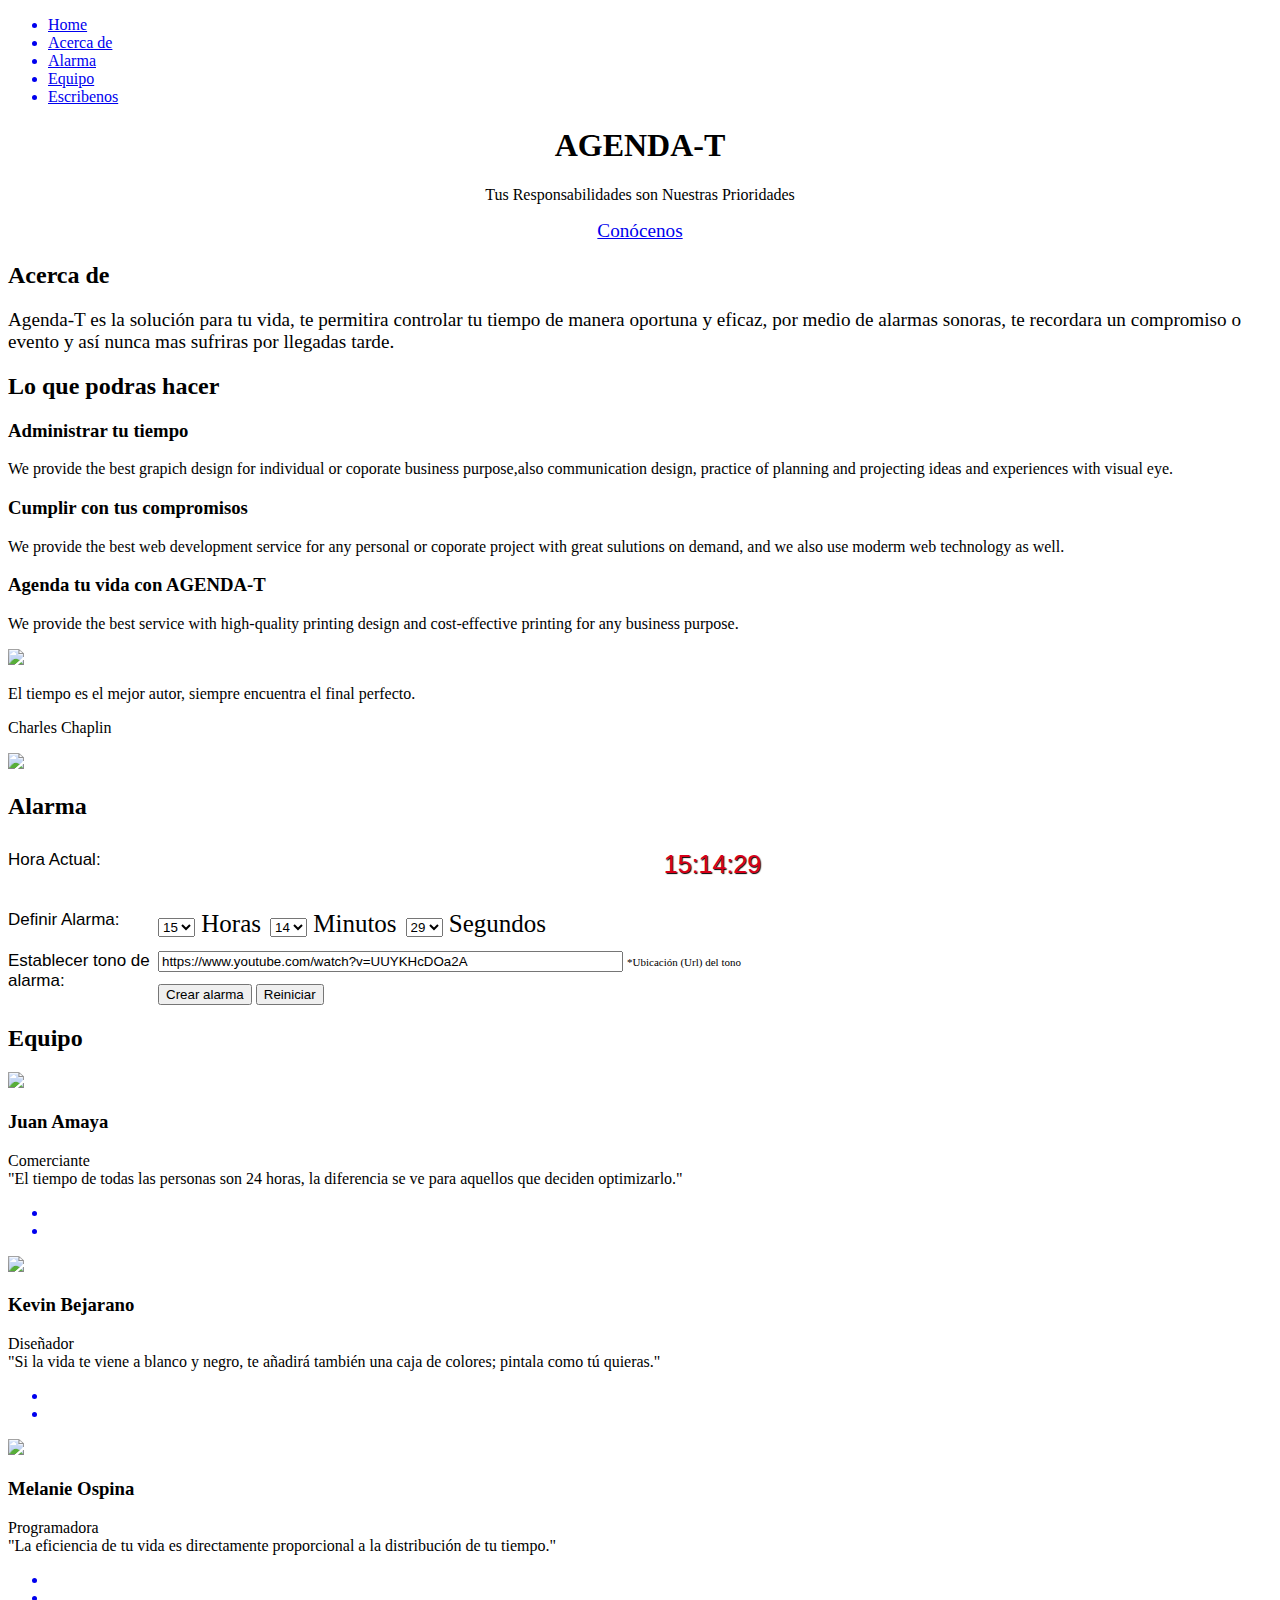
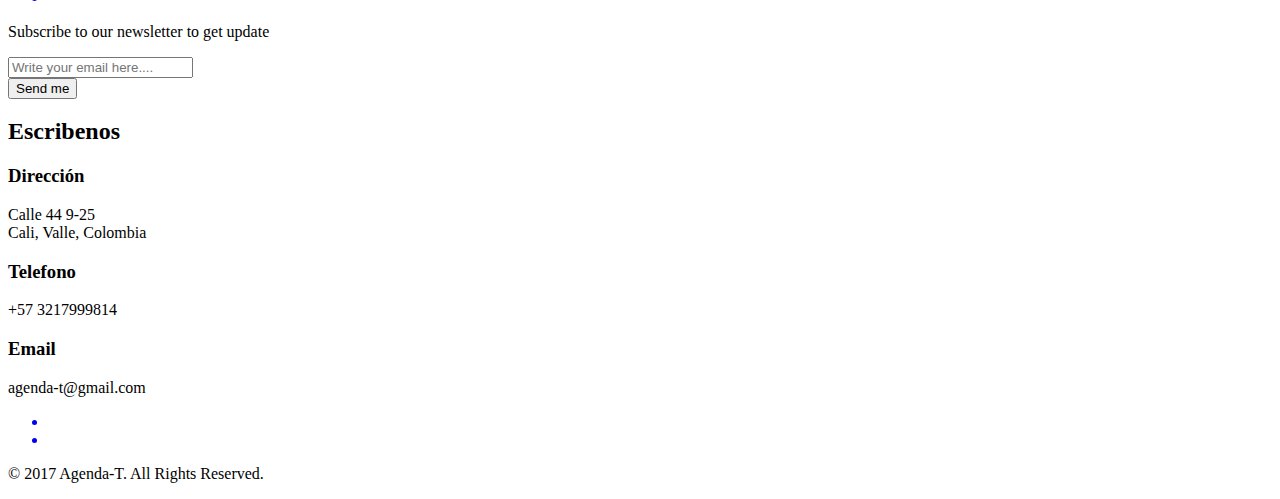
==== index.html @ 1967be75 "Add files via upload" ====
<!DOCTYPE html>
<html lang="en">
    <head>
        <meta charset="utf-8">
        <meta http-equiv="X-UA-Compatible" content="IE=edge">
        <meta name="viewport" content="width=device-width, initial-scale=1">

        <title>Agenda-T | Home</title>
        <link rel="shortcut icon" type="image/x-icon" href="assets/images/agendat.png"/>

        <link href="assets/css/bootstrap.min.css" rel="stylesheet">
        <link href="assets/css/bootstrap-theme.min.css" rel="stylesheet">

        <link href="assets/css/owl.carousel.css" rel="stylesheet">
        <link href="assets/css/owl.theme.default.min.css" rel="stylesheet">

        <link href="assets/css/magnific-popup.css" rel="stylesheet">

        <link href="assets/css/style.css" rel="stylesheet">
<style type="text/css">
@import url('https://fonts.googleapis.com/css?family=Orbitron')
#jsalarmclock{
font-family: Tahoma;
font-weight: bold;
font-size: 19px;
}

#jsalarmclock div{
margin-bottom: 0.8em;

}

#jsalarmclock div.leftcolumn{
float: left;
width: 150px;
font-size: 17px;
font-family: 'arial', sans-serif;
clear: left;
}

#jsalarmclock span{
margin-right: 5px;
font-size: 25px;
}
#bien {
font-weight:500;
font-family: 'Orbitron', sans-serif;
font-size:1px; text-align:center; 
color: #D80019; 
text-shadow: 1px 1px 1px #000; 
margin: 30px auto;  
margin-bottom: 65px; 
}

</style>

<script type="text/javascript">
var jsalarm={
    padfield:function(f){
        return (f<10)? "0"+f : f
    },
    showcurrenttime:function(){
        var dateobj=new Date()
        var ct=this.padfield(dateobj.getHours())+":"+this.padfield(dateobj.getMinutes())+":"+this.padfield(dateobj.getSeconds())
        this.ctref.innerHTML=ct
        this.ctref.setAttribute("title", ct)
        if (typeof this.hourwake!="undefined"){ //if alarm is set
            if (this.ctref.title==(this.hourwake+":"+this.minutewake+":"+this.secondwake)){
                clearInterval(jsalarm.timer)
                window.location=document.getElementById("musicloc").value
            }
        }
    },
    init:function(){
        var dateobj=new Date()
        this.ctref=document.getElementById("jsalarm_ct")
        this.submitref=document.getElementById("submitbutton")
        this.submitref.onclick=function(){
            jsalarm.setalarm()
            this.value="Definir Alarma"
            this.disabled=true
            return false
        }
        this.resetref=document.getElementById("resetbutton")
        this.resetref.onclick=function(){
        jsalarm.submitref.disabled=false
        jsalarm.hourwake=undefined
        jsalarm.hourselect.disabled=false
        jsalarm.minuteselect.disabled=false
        jsalarm.secondselect.disabled=false
        return false
        }
        var selections=document.getElementsByTagName("select")
        this.hourselect=selections[0]
        this.minuteselect=selections[1]
        this.secondselect=selections[2]
        for (var i=0; i<60; i++){
            if (i<24) 
            this.hourselect[i]=new Option(this.padfield(i), this.padfield(i), false, dateobj.getHours()==i)
            this.minuteselect[i]=new Option(this.padfield(i), this.padfield(i), false, dateobj.getMinutes()==i)
            this.secondselect[i]=new Option(this.padfield(i), this.padfield(i), false, dateobj.getSeconds()==i)

        }
        jsalarm.showcurrenttime()
        jsalarm.timer=setInterval(function(){jsalarm.showcurrenttime()}, 1000)
    },
    setalarm:function(){
        this.hourwake=this.hourselect.options[this.hourselect.selectedIndex].value
        this.minutewake=this.minuteselect.options[this.minuteselect.selectedIndex].value
        this.secondwake=this.secondselect.options[this.secondselect.selectedIndex].value
        this.hourselect.disabled=true
        this.minuteselect.disabled=true
        this.secondselect.disabled=true
    }
}

</script>


















    </head>
    <body>
        <div id="menu-item" class="menu-item hide-menu">
            <div class="container">
                <ul>
                    <a href="index.html"><li>Home</li></a>
                    <a href="#about"><li>Acerca de</li></a>
                    <a href="#workstation"><li>Alarma</li></a>
                    <a href="#team"><li>Equipo</li></a>
                    <a href="#contact"><li>Escribenos</li></a>
                </ul>
            </div>
        </div>
        <div class="main">
            <header class="bg-img header">
                <nav class="navbar navbar-default navbar-ubutia">
                    <div class="container">
                        <div class="navigation-bar">
                            <div class="row">
                                <div class="col-xs-6">



                                </div>
                                <div class="col-xs-6 text-right">
                                    <div class="menu m">
                                        <a href="#"><span class="ion-navicon _ion-android-menu"></span></a>
                                    </div>
                                </div>
                            </div>
                        </div>
                    </div>
                </nav>
                <div class="container">
                    <div class="row" align="center">
                                    <div class="logo" align="center">
                                        <a href="index.html"><span class="ubutia-icon"></span></a>
                                    </div>
                                <h1>AGENDA-T</h1>
                                <p>Tus Responsabilidades son Nuestras Prioridades</p>
                                <a class="btn ubutia-btn" href="#about"><big>Conócenos</big></a>
                    </div>
                </div>
            </header>
            <section class="about section">
                <div class="container">
                    <div class="row">
                        <div class="col-sm-8 col-sm-offset-2">
                            <h2 class="title" id="about">Acerca de</h2>
                            <p ><big>
                            
                            Agenda-T es la solución para tu vida, te permitira controlar tu tiempo de manera oportuna y eficaz, por medio de alarmas sonoras, te recordara un compromiso o evento y así nunca mas sufriras por llegadas tarde.  
                            </big>
                            </p>
                        </div>
                    </div>
                </div>
            </section>
            <section class="purpose section">
                <div class="container">
                    <h2 class="title">Lo que podras hacer</h2>
                    <div class="row">
                        <div class="col-sm-4">
                            <div class="ubutia-card">
                                <div class="ubutia-card-header">
                                    <div class="card-icon">
                                        <span class="graphic-design" aria-hidden="true"></span>
                                    </div>
                                </div>
                                <div class="ubutia-card-content">
                                    <h3>Administrar tu tiempo</h3>
                                    <p>
                                       We provide the best grapich design for individual or coporate business purpose,also communication design, practice of planning and projecting ideas and experiences with visual eye.
                                    </p>
                                </div>
                            </div>
                        </div>
                        <div class="col-sm-4">
                            <div class="ubutia-card">
                                <div class="ubutia-card-header">
                                    <div class="card-icon">
                                        <span class="webdevelopment" aria-hidden="true"></span>
                                    </div>
                                </div>
                                <div class="ubutia-card-content">
                                    <h3>Cumplir con tus compromisos </h3>
                                    <p>
                                        We provide the best web development service for any personal or coporate project with great sulutions on demand, and we also use moderm web technology as well.
                                    </p>
                                </div>
                            </div>
                        </div>
                        <div class="col-sm-4">
                            <div class="ubutia-card">
                                <div class="ubutia-card-header">
                                    <div class="card-icon">
                                        <span class="printing" aria-hidden="true"></span>
                                    </div>
                                </div>
                                <div class="ubutia-card-content">
                                    <h3>Agenda tu vida con AGENDA-T</h3>
                                    <p>
                                        We provide the best service with high-quality printing design and cost-effective printing for any business purpose.
                                    </p>
                                </div>
                            </div>
                        </div>
                    </div>
                </div>
            </section>
            
            <section class="ubutia-quote section bg-img">
                <div class="container">
                    <div class="row"  >
                        <div class="col-sm-12" id="workstation" >
                            <img class="quote" src="assets/images/quote.png">
                           <p>
                               El tiempo es el mejor autor, siempre encuentra el final perfecto.
                           </p>
                           <p class="author">Charles Chaplin</p>
                           <img src="assets/images/mouse.png">
                        </div>
                    </div>
                </div>
            </section>



              <section class="about section">
                <div class="container">
                    <h2 class="title">Alarma</h2>
                    <form action="" method="">
                    <div class="alarmasetings">
                        <div id="jsalarmclock">
                            <div><div class="leftcolumn">Hora Actual:</div><div id="bien"> <span id="jsalarm_ct"}"></span></div></div>
                            <br>
                            <div><div class="leftcolumn">Definir Alarma:</div> <span><select></select> Horas</span> <span><select></select> Minutos</span> <span><select></select> Segundos</span></div>
                            <div><div class="leftcolumn">Establecer tono de alarma:</div> <input type="text" id="musicloc" size="55" value="https://www.youtube.com/watch?v=UUYKHcDOa2A" /> <span style="font: normal 11px Tahoma">*Ubicación (Url) del tono</span></div>
                            <input type="submit" value="Crear alarma" id="submitbutton" /> <input type="reset" value="Reiniciar" id="resetbutton" />
                        </div>
                    </form>
               <script type="text/javascript">
                jsalarm.init()
                </script>
            </div>   
             </div>

              </section>




            
            <section  class="team section">
                <div class="container" >
                    <h2 class="title" id="team">Equipo</h2>
                    <div class="row" >
                        <div class="col-sm-4">
                            <div class="ubutia-card">
                                <div class="ubutia-card-header">
                                    <img class="img-responsive" src="assets/images/13.jpg">
                                </div>
                                <div class="ubutia-card-content">
                                    <h3>Juan Amaya</h3>
                                    <p>
                                    Comerciante
                                    <br>
                                      "El tiempo de todas las personas son 24 horas, la diferencia se ve para aquellos que deciden optimizarlo."
                                    </p>
                                    <div class="social-icons">
                                        <ul>
                                            <a href="https://www.facebook.com/juansebastian.amayarojas" target="blank"><li><span class="ion-social-facebook"></span></li></a>
                                            <a href="#"><li><span class="ion-social-twitter"></span></li></a>
                                        </ul>
                                    </div>
                                </div>
                            </div>
                        </div>
                        <div class="col-sm-4">
                            <div class="ubutia-card">
                                <div class="ubutia-card-header">
                                    <img class="img-responsive" src="assets/images/14.jpg">
                                </div>
                                <div class="ubutia-card-content">
                                    <h3>Kevin Bejarano</h3>
                                    <p>
                                    Diseñador
                                    <br>
                                       "Si la vida te viene a blanco y negro, te añadirá también una caja de colores; pintala como tú quieras."  
                                    </p>
                                    <div class="social-icons">
                                        <ul>
                                            <a href="https://www.facebook.com/profile.php?id=100014022308193" target="blank"><li><span class="ion-social-facebook"></span></li></a>
                                            <a href="#"><li><span class="ion-social-twitter"></span></li></a>
                                        </ul>
                                    </div>
                                </div>
                            </div>
                        </div>
                        <div class="col-sm-4">
                            <div class="ubutia-card">
                                <div class="ubutia-card-header">
                                    <img class="img-responsive" src="assets/images/12.jpg">
                                </div>
                                <div class="ubutia-card-content">
                                    <h3>Melanie Ospina</h3>
                                    <p>
                                    Programadora
                                    <br>
                                      "La eficiencia de tu vida es directamente proporcional a la distribución de tu tiempo."
                                    </p>
                                    <div class="social-icons">
                                        <ul>
                                            <a href="https://www.facebook.com/mel.05p1n4" target="blank"><li><span class="ion-social-facebook"></span></li></a>
                                            <a href="#"><li><span class="ion-social-twitter"></span></li></a>
                                        </ul>
                                    </div>
                                </div>
                            </div>
                        </div>
                    </div>
                </div>
            </section>
            <section class="subscribe section bg-img">
                <div class="container">
                    <div class="row">
                        <div class="col-sm-12">
                            <p>Subscribe to our newsletter to get update</p>
                            <form class="form-inline">
                                <div class="form-group">
                                    <input type="email" class="form-control" id="user-email" placeholder="Write your email here....">
                                </div>
                                <button type="submit" class="btn ubutia-btn">Send me</button>
                            </form>
                        </div>
                    </div>
                </div>
            </section>
            <section class="contact section">
                <div class="container">
                    <h2 class="title"  id="contact">Escribenos</h2>
                    <div class="row">
                        <div class="col-sm-4">
                            <div class="ubutia-card">
                                <div class="ubutia-card-header">
                                        <span class="fa fa-map-o" aria-hidden="true"></span>
                                </div>
                                <div class="ubutia-card-content">
                                    <h3>Dirección</h3>
                                    <p>
                                        Calle 44 9-25 
                                    <br>
                                        Cali, Valle, Colombia
                                    </p>
                                </div>
                            </div>
                        </div>
                        <div class="col-sm-4">
                            <div class="ubutia-card">
                                <div class="ubutia-card-header">
                                        <span class="fa fa-phone" aria-hidden="true"></span>
                                </div>
                                <div class="ubutia-card-content">
                                    <h3>Telefono</h3>
                                    <p>
                                        +57 3217999814
                                    </p>
                                </div>
                            </div>
                        </div>
                        <div class="col-sm-4">
                            <div class="ubutia-card">
                                <div class="ubutia-card-header">
                                        <span class="fa fa-paper-plane" aria-hidden="true"></span>
                                </div>
                                <div class="ubutia-card-content">
                                    <h3>Email</h3>
                                    <p>
                                        agenda-t@gmail.com
                                    </p>
                                </div>
                            </div>
                        </div>
                        <div class="col-sm-12">
                            <div class="social-icons">
                                <ul>
                                    <a href="https://www.facebook.com/Agenda-T"><li><span class="ion-social-facebook"></span></li></a>
                                    <a href="https://twitter.com/Agenda-T"><li><span class="ion-social-twitter"></span></li></a>
                                </ul>
                            </div>
                        </div>
                    </div>
                </div>
            </section>
            <footer class="footer">
                <div class="container">
                    <div class="row">
                        <div class="col-sm-12">
                            <p>© 2017 Agenda-T.  <font class="logo-icon"></font>All Rights Reserved.</p>
                        </div>
                    </div>
                </div>
            </footer>
        </div>

        <script src="assets/js/jquery-3.1.1.js"></script>
        <script src="assets/js/bootstrap.min.js"></script>
        <script src="assets/js/owl.carousel.min.js"></script>
        <script src="assets/js/jquery.magnific-popup.js"></script>
        <script src="assets/js/script.js"></script>
    </body>
</html>
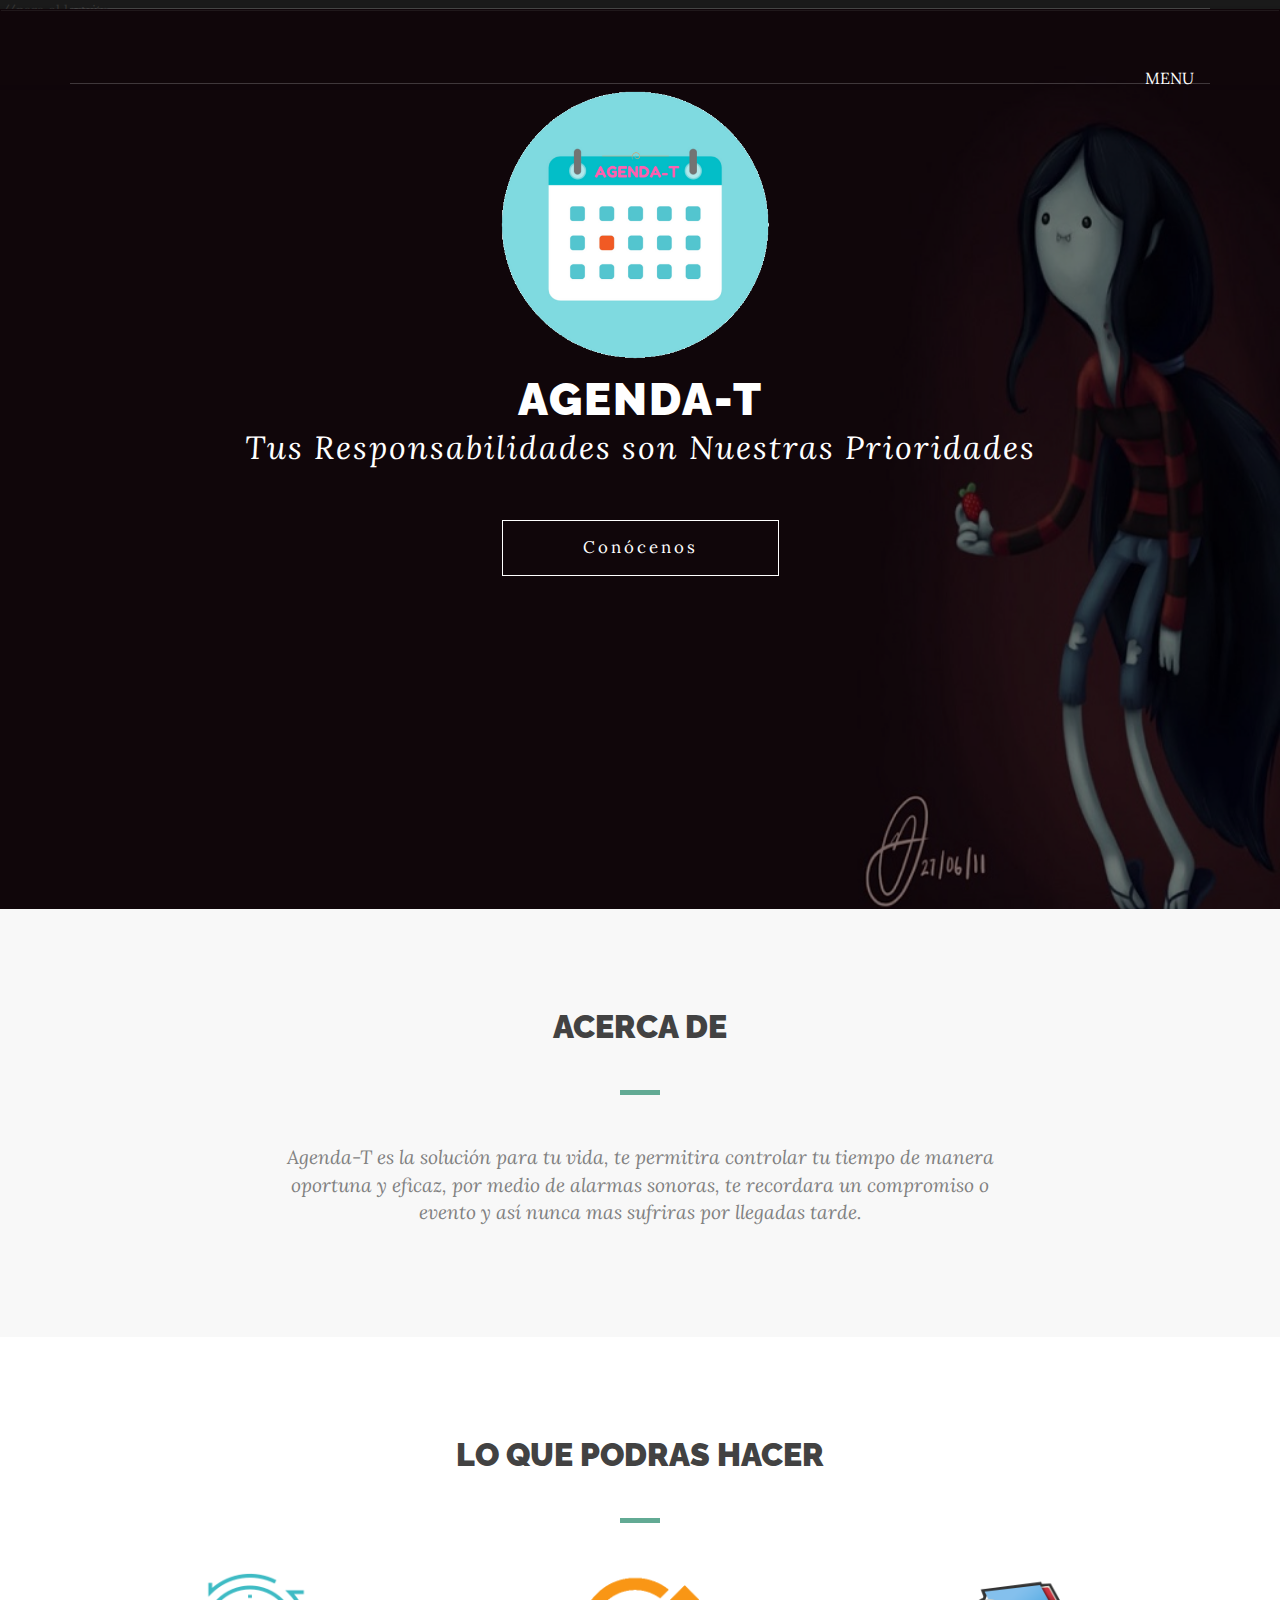
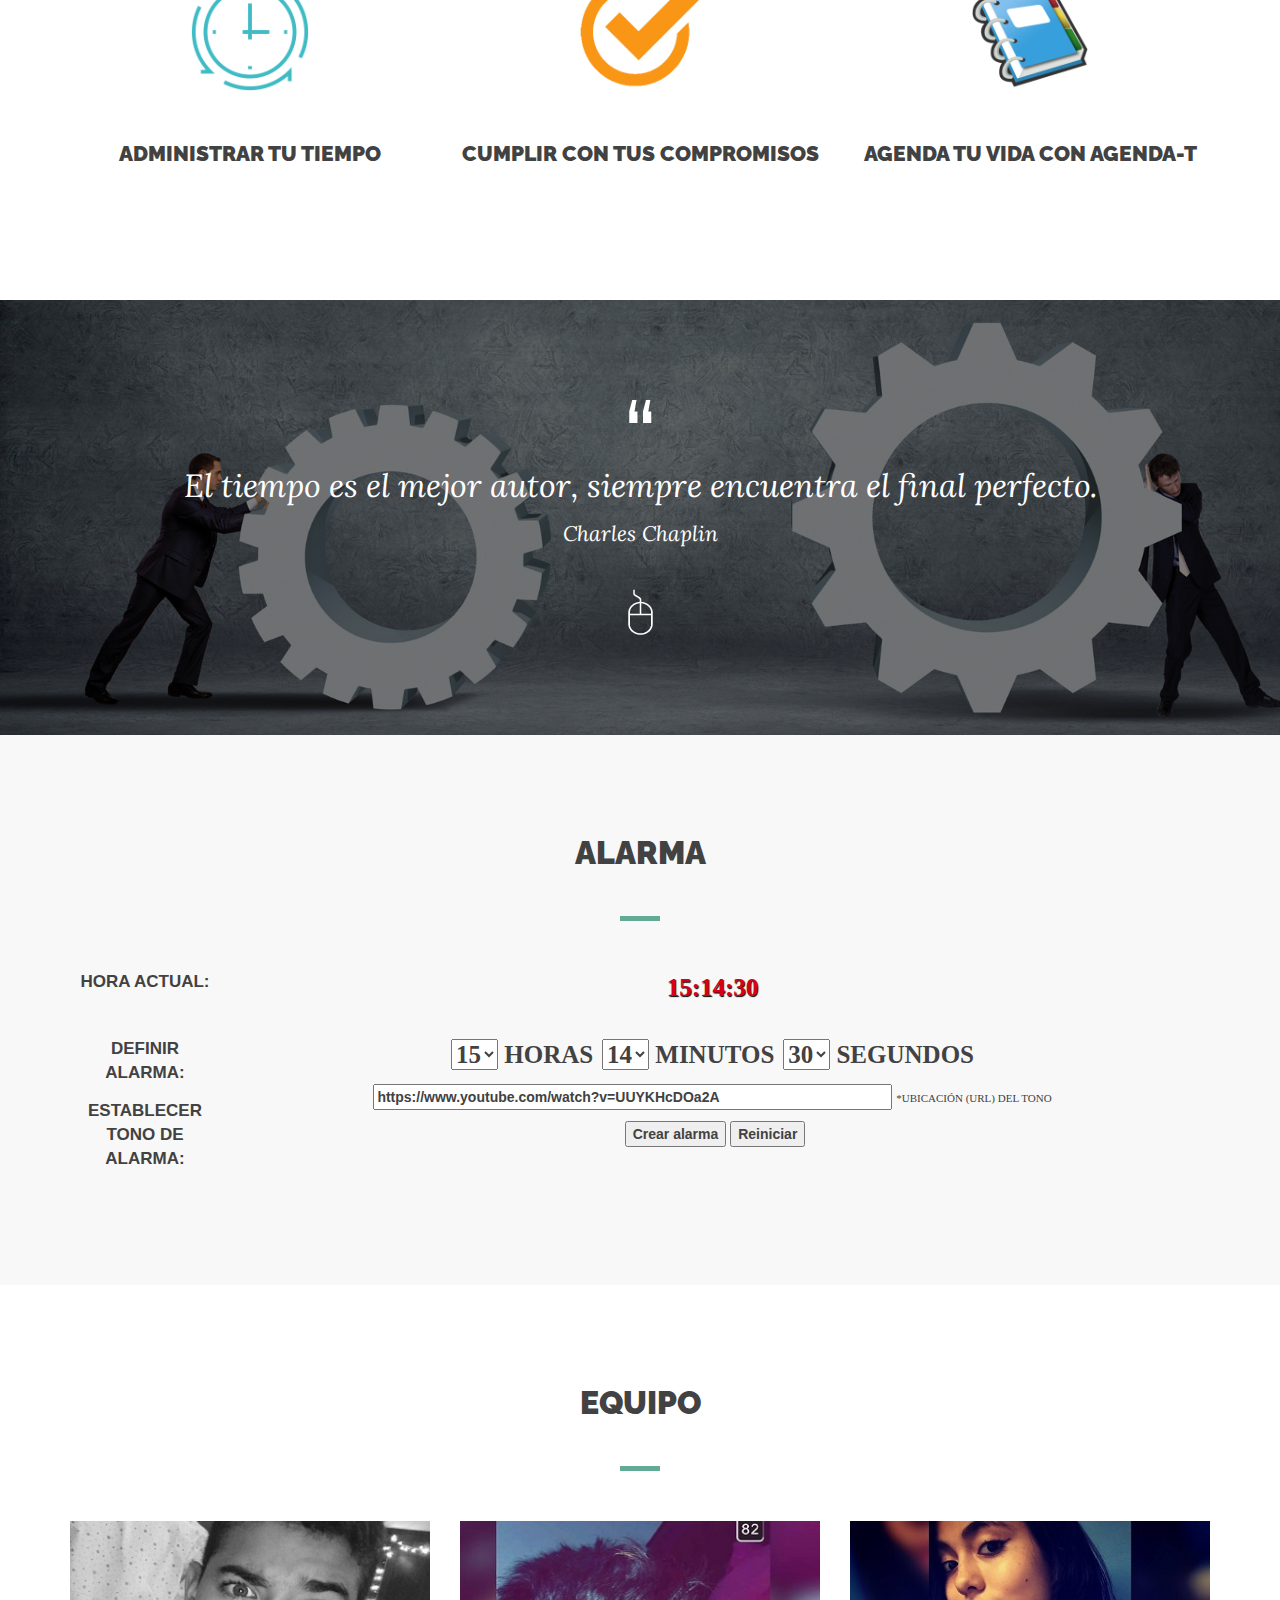
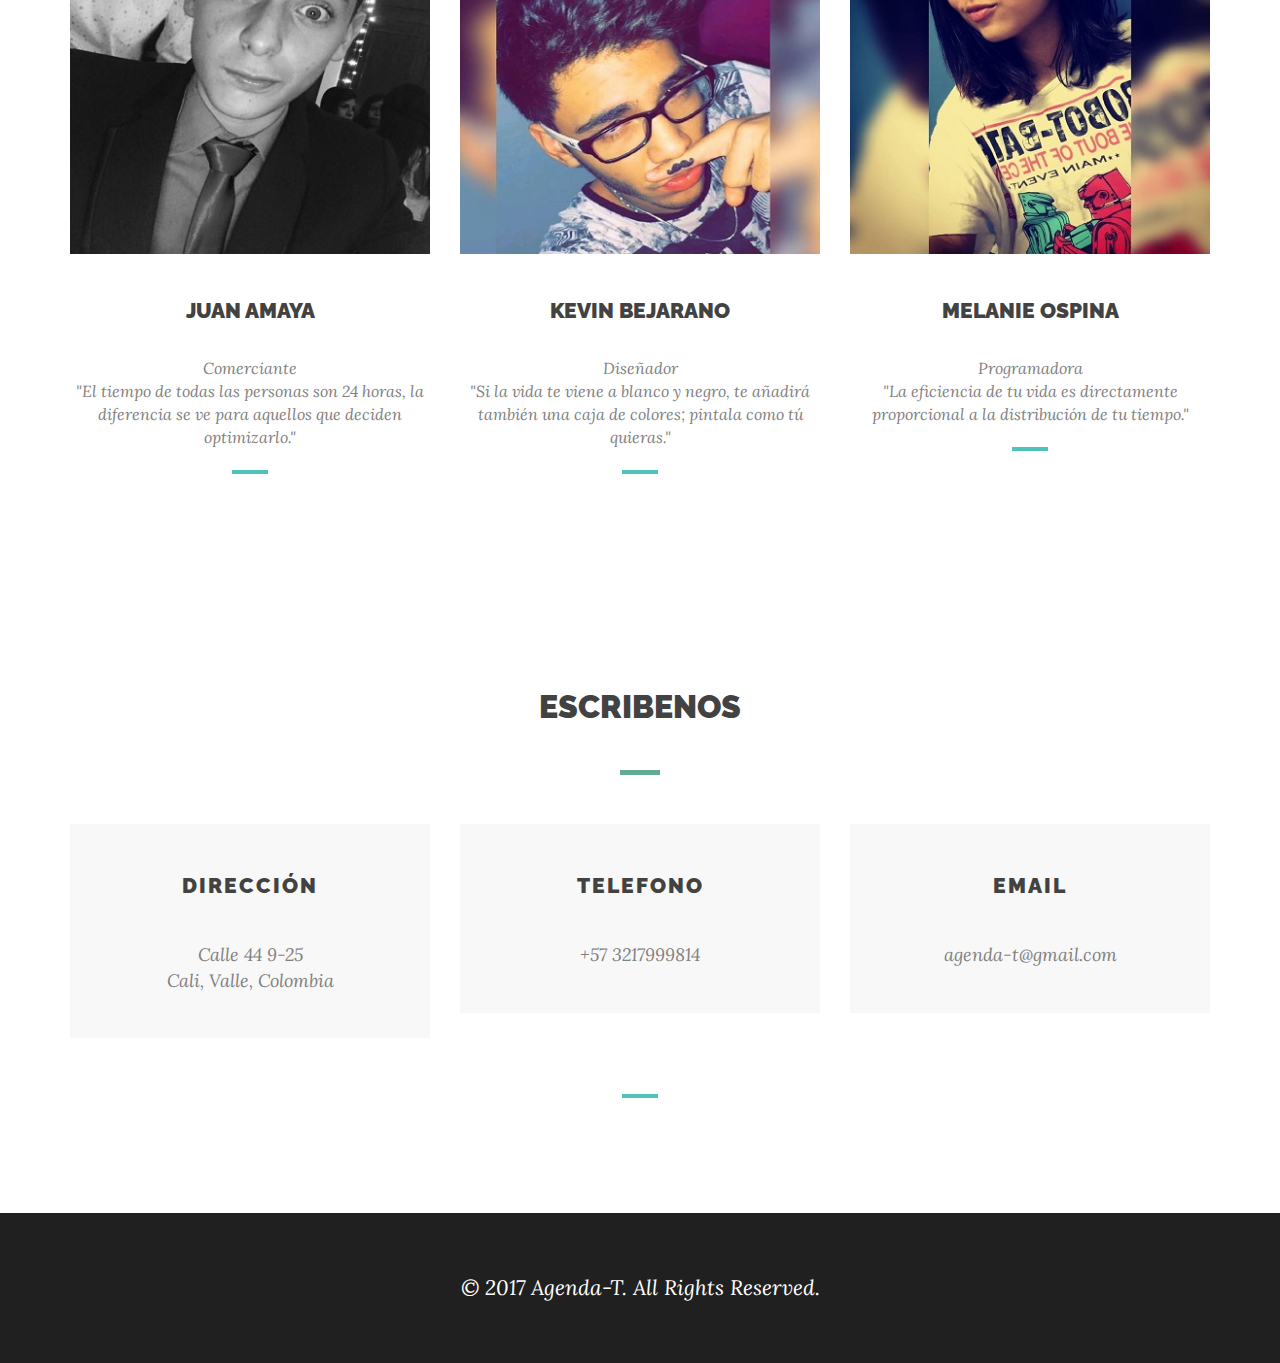
==== commit 3fc546b3: "Add files via upload" ====
--- a/index.html
+++ b/index.html
@@ -6,6 +6,7 @@
         <meta name="viewport" content="width=device-width, initial-scale=1">
 
         <title>Agenda-T | Home</title>
+         //para el loguito
         <link rel="shortcut icon" type="image/x-icon" href="assets/images/agendat.png"/>
 
         <link href="assets/css/bootstrap.min.css" rel="stylesheet">
@@ -116,23 +117,6 @@
 
 </script>
 
-
-
-
-
-
-
-
-
-
-
-
-
-
-
-
-
-
     </head>
     <body>
         <div id="menu-item" class="menu-item hide-menu">
@@ -182,7 +166,7 @@
                     <div class="row">
                         <div class="col-sm-8 col-sm-offset-2">
                             <h2 class="title" id="about">Acerca de</h2>
-                            <p ><big>
+                            <p><big>
                             
                             Agenda-T es la solución para tu vida, te permitira controlar tu tiempo de manera oportuna y eficaz, por medio de alarmas sonoras, te recordara un compromiso o evento y así nunca mas sufriras por llegadas tarde.  
                             </big>
@@ -204,9 +188,7 @@
                                 </div>
                                 <div class="ubutia-card-content">
                                     <h3>Administrar tu tiempo</h3>
-                                    <p>
-                                       We provide the best grapich design for individual or coporate business purpose,also communication design, practice of planning and projecting ideas and experiences with visual eye.
-                                    </p>
+                                    
                                 </div>
                             </div>
                         </div>
@@ -219,9 +201,7 @@
                                 </div>
                                 <div class="ubutia-card-content">
                                     <h3>Cumplir con tus compromisos </h3>
-                                    <p>
-                                        We provide the best web development service for any personal or coporate project with great sulutions on demand, and we also use moderm web technology as well.
-                                    </p>
+                                    
                                 </div>
                             </div>
                         </div>
@@ -234,9 +214,7 @@
                                 </div>
                                 <div class="ubutia-card-content">
                                     <h3>Agenda tu vida con AGENDA-T</h3>
-                                    <p>
-                                        We provide the best service with high-quality printing design and cost-effective printing for any business purpose.
-                                    </p>
+                                    
                                 </div>
                             </div>
                         </div>
@@ -305,8 +283,7 @@
                                     <div class="social-icons">
                                         <ul>
                                             <a href="https://www.facebook.com/juansebastian.amayarojas" target="blank"><li><span class="ion-social-facebook"></span></li></a>
-                                            <a href="#"><li><span class="ion-social-twitter"></span></li></a>
-                                        </ul>
+                                                                                    </ul>
                                     </div>
                                 </div>
                             </div>
@@ -326,7 +303,7 @@
                                     <div class="social-icons">
                                         <ul>
                                             <a href="https://www.facebook.com/profile.php?id=100014022308193" target="blank"><li><span class="ion-social-facebook"></span></li></a>
-                                            <a href="#"><li><span class="ion-social-twitter"></span></li></a>
+                                            
                                         </ul>
                                     </div>
                                 </div>
@@ -347,7 +324,7 @@
                                     <div class="social-icons">
                                         <ul>
                                             <a href="https://www.facebook.com/mel.05p1n4" target="blank"><li><span class="ion-social-facebook"></span></li></a>
-                                            <a href="#"><li><span class="ion-social-twitter"></span></li></a>
+                                        
                                         </ul>
                                     </div>
                                 </div>
@@ -356,21 +333,14 @@
                     </div>
                 </div>
             </section>
-            <section class="subscribe section bg-img">
-                <div class="container">
-                    <div class="row">
-                        <div class="col-sm-12">
-                            <p>Subscribe to our newsletter to get update</p>
-                            <form class="form-inline">
-                                <div class="form-group">
-                                    <input type="email" class="form-control" id="user-email" placeholder="Write your email here....">
-                                </div>
-                                <button type="submit" class="btn ubutia-btn">Send me</button>
-                            </form>
-                        </div>
-                    </div>
-                </div>
-            </section>
+
+
+
+
+
+
+
+            
             <section class="contact section">
                 <div class="container">
                     <h2 class="title"  id="contact">Escribenos</h2>
@@ -420,7 +390,7 @@
                             <div class="social-icons">
                                 <ul>
                                     <a href="https://www.facebook.com/Agenda-T"><li><span class="ion-social-facebook"></span></li></a>
-                                    <a href="https://twitter.com/Agenda-T"><li><span class="ion-social-twitter"></span></li></a>
+                                    
                                 </ul>
                             </div>
                         </div>
--- a/assets/css/style.css
+++ b/assets/css/style.css
@@ -0,0 +1,548 @@
+@import 'https://fonts.googleapis.com/css?family=Lora:400,400i,700|Raleway:300,600,700,900';
+@import 'https://code.ionicframework.com/ionicons/2.0.1/css/ionicons.min.css';
+/*Global Settings*/
+body{
+	font-family: 'Lora', serif;
+}
+h1, h2, h3, h4, h5, h6{
+	font-family: 'Raleway', sans-serif;
+	text-transform: uppercase;
+	font-weight: 900;
+	color: #424242;
+	margin-bottom: 35px;
+	margin-top: 0;
+}
+h1{
+	font-size: 45px;
+}
+h2{
+	font-size: 32px;
+}
+h3{
+	font-size: 21px;
+}
+p{
+	font-size: 16px;
+	font-style: italic;
+	color: #818181;
+}
+a{
+	transition: all 0.3s ease-in-out;
+}
+section{
+	text-align: center;
+}
+.blockquote p{
+	font-size: 32px;
+	line-height: 45px;
+	padding-left: 30px;
+	border-left: 3px solid #424242;
+	color: #424242;
+}
+
+.title{
+	position: relative;
+	margin-bottom: 100px;
+}
+.title:after{
+	content: '';
+	height: 5px;
+	width: 40px;
+	background-color: #62aa94;
+	position: absolute;
+	top: 81px;
+	left: calc(50% - 20px);
+}
+
+/*Bootstrap*/
+.navbar-ubutia{
+	background-image: none;
+	background-color: transparent;
+	margin-bottom: 0;
+	border-radius: 0;
+	border-color: transparent;
+	transition: all 0.3s ease-in-out;
+}
+.form-control option{
+	color: #424242;
+}
+.form-control{
+	border-radius: 0;
+	padding: 25px;
+    font-size: 18px;
+    font-style: italic;
+    background-color: transparent;
+    color: #424242;
+    margin-bottom: 30px;
+	border-color: #51c2b9;
+}
+.form-control:focus{
+	border-color: #51c2b9;
+	box-shadow: inset 0 1px 1px rgba(0,0,0,.075),0 0 8px rgba(81, 194, 185, 0.6);
+}
+.form-control::-webkit-input-placeholder {
+    color: #fff;
+}
+.form-control:-moz-placeholder { /* Firefox 18- */
+    color: #fff;  
+}
+.form-control::-moz-placeholder {  /* Firefox 19+ */
+    color: #fff;  
+}
+.form-control:-ms-input-placeholder {  
+    color: #fff;  
+}
+
+.element .form-control::-webkit-input-placeholder {
+    color: #424242;
+}
+.element .form-control:-moz-placeholder { /* Firefox 18- */
+    color: #424242;  
+}
+.element .form-control::-moz-placeholder {  /* Firefox 19+ */
+    color: #424242;  
+}
+.element .form-control:-ms-input-placeholder {  
+    color: #424242;  
+}
+
+
+
+
+/*Helper class*/
+.mt80{
+	margin-top: 80px;
+}
+.mb80{
+	margin-bottom: 80px;
+}
+.mr60{
+	margin-right: 60px;
+}
+.bg-img{
+	background-size: cover;
+	background-repeat: no-repeat;
+	position: relative;
+}
+.bg-img div{
+	z-index: 1;
+	position: relative;
+}
+.bg-img:after{
+	position: absolute;
+	content: '';
+	height: 100%;
+	width: 100%;
+	background-color: rgba(0, 0, 0, 0.5);
+	left: 0;
+	top: 0;
+}
+.section{
+	padding: 100px 0;
+}
+.ubutia-icon{
+	background:transparent url(../images/agendat.png) no-repeat;
+    width: 290px;
+    height: 290px;
+	display:block;
+}
+.graphic-design{
+	background:transparent url(../images/reloj1.png) no-repeat;
+    width: 120px;
+    height: 120px;
+	display:block;
+}
+.webdevelopment{
+	background:transparent url(../images/chulo1.png) no-repeat;
+    width: 120px;
+    height: 120px;
+	display:block;
+}
+.printing{
+	background:transparent url(../images/notepad1.png) no-repeat;
+    width: 120px;
+    height: 120px;
+	display:block;
+}
+.play-icon{
+	background:transparent url(../images/video-play-icon.png) no-repeat;
+    width: 70px;
+    height: 69px;
+	display:block;
+}
+/*ubutia Card*/
+.ubutia-card{
+	text-align: center;
+	/*margin-bottom: 45px;*/
+}
+.ubutia-card .ubutia-card-header{
+	margin-bottom: 45px;
+}
+.ubutia-card .ubutia-card-header .card-icon{
+	border-radius: 100%;
+	display: inline-block;
+	height: 120px;
+	width: 120px;
+	line-height: 120px;
+	position: relative;
+}
+
+
+/*Button*/
+.ubutia-btn{
+	border-color: #51c2b9;
+	font-family: 'Lora', serif;
+	color: #51c2b9;
+	border-radius: 0;
+	letter-spacing: 3px;
+	padding: 15px 80px;
+	margin-bottom: 30px;
+	background-color: transparent;
+	transition: all 0.3s ease-in-out;
+}
+.ubutia-btn:hover{
+	background-color: #51c2b9;
+	color: #fff;
+}
+.solid{
+	background-color: #51c2b9;
+	color: #fff;
+}
+.solid:hover{
+	background-color: #fff;
+	color: #51c2b9;
+}
+.small-btn{
+	padding: 10px 130px;
+}
+
+/*Element page*/
+.element .navigation-bar{
+	border-bottom: 1px solid rgba(0, 0, 0, 0.2);
+}
+.element .navigation-bar a{
+	color: #424242;
+}
+.element .dark-bar{
+	background-color: #fff;
+}
+.element .menu:after{
+	color: #424242;
+}
+.element .title:after{
+	left: 0;
+	top: 60px;
+}
+.headings p{
+	margin-bottom: 80px;
+}
+.social-icons ul{
+	text-align: center;
+	padding-left: 0;
+	display: inline-block;
+}
+.social-icons ul a li{
+	display: inline-block;
+	list-style-type: none;
+    border: 2px solid #51c2b9;
+    margin-right: 10px;
+    background-color: #51c2b9;
+    color: #fff;
+	font-size: 18px;
+    line-height: 32px;
+    width: 36px;
+}
+.social-icons ul a li:last-child{
+	margin-right: 0;
+}
+.social-icons ul a:hover li{
+	color: #51c2b9;
+	background-color: #fff;
+}
+
+
+
+
+
+
+
+
+/*Navigation*/
+#menu-item{
+	transition: all 0.3s ease-in-out;
+}
+.menu-item{
+	background-color: #1a1a1a;
+	text-align: center;
+	font-size: 16px;
+	text-transform: uppercase;
+}
+.menu-item ul{
+	padding-left: 0;
+	margin-bottom: 0;
+}
+.menu-item ul a li{
+	padding: 15px 0;
+	list-style-type: none;
+	color: #fff;
+	border-bottom: 1px solid rgba(255, 255, 255, 0.2);
+}
+.menu-item ul a:hover li{
+	color: #51c2b9;
+	text-decoration: none;
+}
+.hide-menu{
+	margin-top: -280px;
+}
+.show-menu{
+	margin-top: 0;
+}
+.dark-bar{
+	background-color: #424242;
+	background-image: none;
+}
+.navigation-bar{
+	border-bottom: 1px solid rgba(255, 255, 255, 0.2);
+	padding: 15px 0;
+	font-size: 30px;
+}
+.navigation-bar a{
+	color: #fff;
+}
+.menu{
+	position: relative;
+	display: inline-block;
+}
+
+.menu:after{
+	position: absolute;
+	left: -65px;
+	top: 10px;
+	color: #fff;
+	font-size: 16px;
+}
+.m:after{
+	content: 'MENU';
+}
+.c:after{
+	content: 'CERRAR';
+}
+
+
+/*Home page*/
+.header{
+	background-image: url(../images/20.png);
+	height: 100vh;
+	position: relative;
+	min-height: 659px;
+}
+
+.intro-box{
+	height: 100vh;
+	display: table;
+	text-align: center;
+	width: 100%;
+}
+.intro{
+	display: table-cell;
+	vertical-align: middle;
+}
+.header h1{
+	margin: 0;
+}
+.header h1, .header p{
+	color: #fff;
+	letter-spacing: 2px;
+}
+.header p{
+	font-size: 32px;
+	padding-top: 0;
+	padding-bottom: 40px;
+}
+.header .ubutia-btn{
+	border-color: #fff;
+	color: #fff;
+}
+.header .ubutia-btn:hover{
+	background-color: #fff;
+	color: #424242;
+}
+
+.about{
+	background-color: #f8f8f8;
+}
+.about img{
+	margin: 30px auto;
+	display: block;
+}
+.about span{
+	font-family: "Anton";
+	font-weight: 600;
+}
+
+.expert{
+	background-color: #f8f8f8;
+}
+.expert p{
+	line-height: 200%;
+}
+.expert .bg-img{
+	background-image: url(../images/2.jpg);
+	background-position-x: 85%;
+	height: 100%;
+}
+.expert .bg-img:after{
+	display: none;
+}
+.expert .section{
+	padding-left: 30px;
+	padding-right: 30px;
+}
+
+
+.ubutia-quote{
+	background-image: url(../images/3.jpg);
+	/*padding: 120px 0;*/
+	color: #fff;
+	font-style: italic;
+}
+.ubutia-quote p{
+	font-size: 32px;
+	color: #fff;
+}
+.ubutia-quote .quote{
+	margin-bottom: 40px;
+}
+.ubutia-quote .author{
+	font-size: 21px;
+	margin-bottom: 40px;
+}
+.watch{
+	background-image: url(../images/7.jpg);
+	font-style: italic;
+	font-size: 32px;
+	color: #fff;
+	padding: 150px 0;
+}
+.watch a{
+	border: 2px solid #fff;
+	margin-left: 10px;
+	margin-right: 10px;
+	line-height: 70px;
+	border-radius: 100%;
+	width: 70px;
+	height: 70px;
+	padding: 0;
+	font-size: 21px;
+	color: #fff;
+}
+.watch a:hover, .watch a:active, .watch a:focus{
+	background-color: #fff;
+	color: #424242;
+}
+
+.subscribe{
+	background-image: url(../images/11.jpg);
+}
+.subscribe .ubutia-btn{
+	margin-bottom: 0;
+	color: #424242;
+	font-weight: 700;
+	border-color: #fff;
+	background-color: #fff;
+}
+.subscribe .ubutia-btn:hover{
+	background-color: transparent;
+	color: #fff;
+}
+.subscribe p{
+	color: #fff;
+	font-size: 32px;
+	margin-bottom: 35px;
+}
+.subscribe .form-control{
+    width: 320px;
+    margin-bottom: 0;
+    border-color: #fff;
+    color: #fff;
+}
+
+.contact .ubutia-card{
+	background-color: #f8f8f8;
+	padding: 35px 0;
+	transition: all 0.3s ease-in-out;
+	margin-bottom: 45px;
+}
+/*.contact .ubutia-card:hover{
+	box-shadow: 0px 4px 2px rgba(17, 17, 17, 0.3);
+}*/
+.contact .ubutia-card .ubutia-card-header{
+	margin-bottom: 15px;
+	font-size: 21px;
+	color: #51c2b9;
+}
+.contact .ubutia-card .ubutia-card-content h3{
+	letter-spacing: 2px;
+	margin-bottom: 45px;
+}
+.contact .ubutia-card .ubutia-card-content h3:after{
+	top: 40px;
+}
+.contact .ubutia-card .ubutia-card-content p{
+	font-size: 18px;
+}
+.footer{
+	background-color: #202020;
+	text-align: center;
+	padding: 60px 0;
+}
+.footer span{
+	color: #51c2b9;
+}
+.footer p{
+	font-size: 21px;
+	color: #fff;
+	margin-bottom: 0;
+}
+.footer a{
+	color: #fff;
+}
+
+.alarmasetings {
+	font-family: 'arial', sans-serif;
+	text-transform: uppercase;
+	font-weight: 900;
+	color: #424242;
+	margin-bottom: 35px;
+	margin-top: 0;	
+}
+
+/*animations*/
+.ubutia-card .ubutia-card-header .card-icon:after{
+	transition: all 0.3s ease-in-out;
+}
+.ubutia-card:hover .ubutia-card-header .card-icon:after{
+	height: 120px;
+	width: 120px;
+	top: -1px;
+	left: -1px;
+}
+.owl-theme .owl-dots .owl-dot span{
+	background-color: #51c2b9;
+	margin: 5px;
+}
+.owl-theme .owl-dots .owl-dot.active span, .owl-theme .owl-dots .owl-dot:hover span{
+	background-color: #51c2b9;
+	height: 14px;
+	width: 14px;
+	margin: 3px;
+}
+
+
+
+
+@media (max-width: 767px){
+	.ubutia-card{
+		margin-bottom: 60px;
+	}
+}